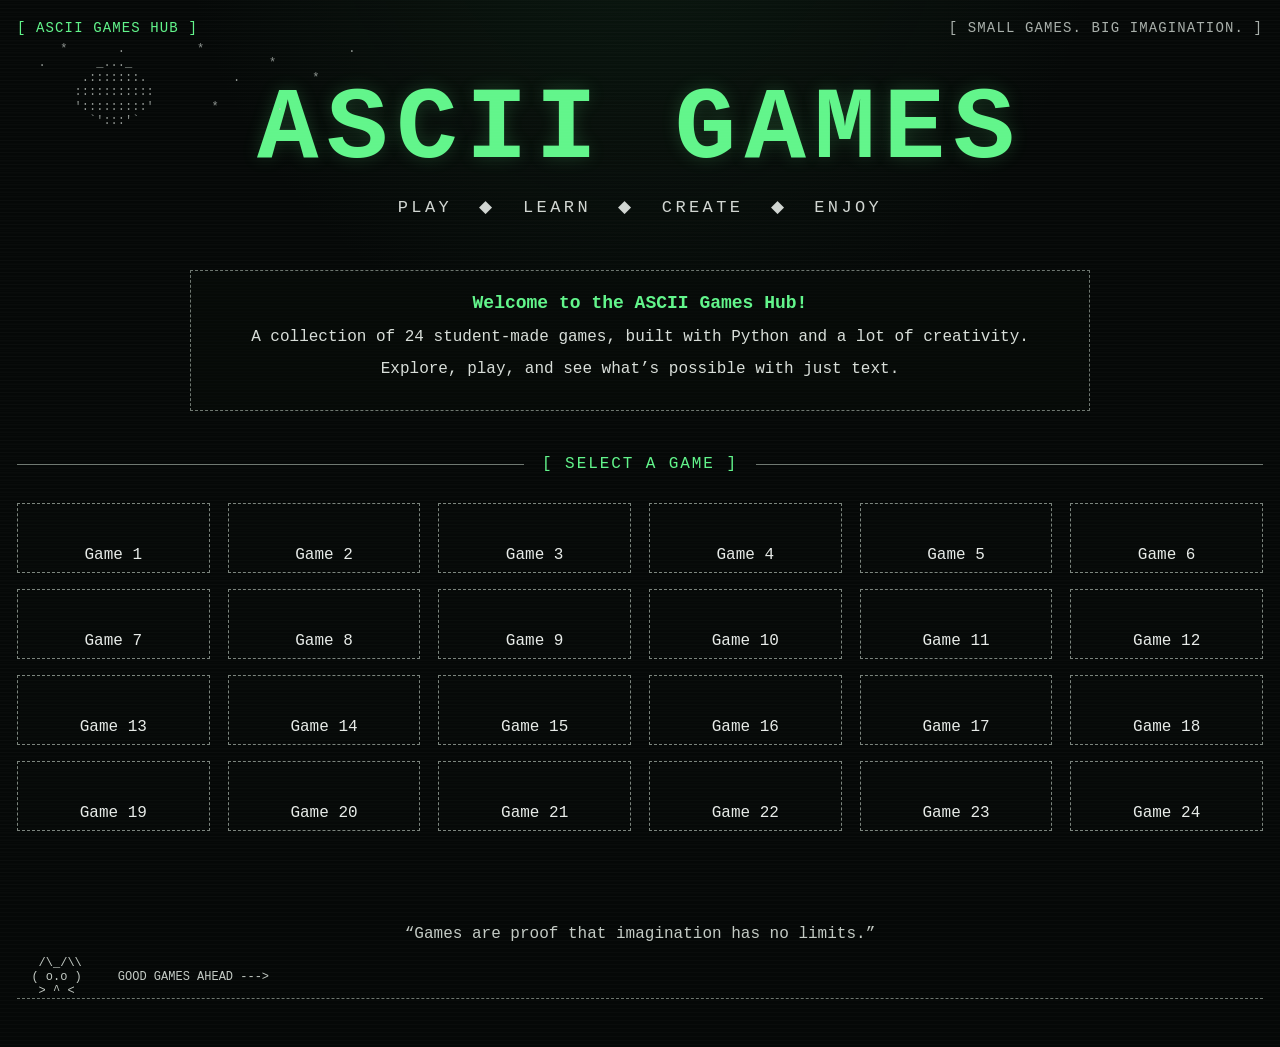
==== index.html @ b37fb8d6 "Add files via upload" ====
<!doctype html>
<html lang="en">
<head>
  <meta charset="utf-8" />
  <meta name="viewport" content="width=device-width, initial-scale=1" />
  <meta name="theme-color" content="#050807" />
  <title>ASCII Games Hub</title>
  <link rel="stylesheet" href="styles.css" />
</head>
<body class="hub-page">
  <main class="site-shell">
    <header class="topbar">
      <span>[ ASCII GAMES HUB ]</span>
      <span>[ SMALL GAMES. BIG IMAGINATION. ]</span>
    </header>

    <section class="hero" aria-labelledby="page-title">
      <pre class="hero-art" aria-hidden="true">      *       .          *                    .
   .       _..._                   *
         .:::::::.            .          *
        :::::::::::
        ':::::::::'        *        .
          `':::'`</pre>
      <h1 id="page-title" class="ascii-title">ASCII GAMES</h1>
      <p class="tagline">PLAY &nbsp;◆&nbsp; LEARN &nbsp;◆&nbsp; CREATE &nbsp;◆&nbsp; ENJOY</p>
    </section>

    <section class="intro-panel">
      <h2>Welcome to the ASCII Games Hub!</h2>
      <p>A collection of 24 student-made games, built with Python and a lot of creativity.</p>
      <p>Explore, play, and see what’s possible with just text.</p>
    </section>

    <div class="section-rule"><span>[ SELECT A GAME ]</span></div>

    <section id="game-grid" class="game-grid" aria-label="Games"></section>

    <footer class="site-footer">
      <pre aria-hidden="true">   /\_/\\
  ( o.o )     GOOD GAMES AHEAD ---&gt;
   &gt; ^ &lt;</pre>
      <p>“Games are proof that imagination has no limits.”</p>
    </footer>
  </main>

  <script src="app.js"></script>
</body>
</html>
---- styles.css ----
:root {
  --bg: #050807;
  --panel: #080d0a;
  --panel-2: #0b110d;
  --green: #62f58b;
  --green-dim: #2b9a4d;
  --text: #e8ede9;
  --muted: #a9b0ab;
  --line: #6e7770;
  --danger: #ff7f86;
  --shadow: rgba(98, 245, 139, 0.18);
}

* { box-sizing: border-box; }
html { background: var(--bg); }
body {
  margin: 0;
  min-height: 100vh;
  color: var(--text);
  background:
    radial-gradient(circle at 50% -10%, rgba(35, 95, 54, .18), transparent 35%),
    linear-gradient(rgba(255,255,255,.015) 1px, transparent 1px),
    var(--bg);
  background-size: auto, 100% 4px, auto;
  font-family: "SFMono-Regular", Consolas, "Liberation Mono", Menlo, monospace;
}

body::after {
  content: "";
  position: fixed;
  inset: 0;
  pointer-events: none;
  background: repeating-linear-gradient(0deg, rgba(255,255,255,.018), rgba(255,255,255,.018) 1px, transparent 1px, transparent 3px);
  mix-blend-mode: screen;
  opacity: .22;
}

a { color: inherit; }
button, input { font: inherit; }

.site-shell {
  width: min(1440px, calc(100% - 34px));
  margin: 0 auto;
  padding: 20px 0 48px;
}

.topbar {
  display: flex;
  justify-content: space-between;
  gap: 20px;
  color: var(--green);
  font-size: 14px;
  letter-spacing: .08em;
}
.topbar span:last-child { color: var(--muted); }

.hero { text-align: center; padding: 28px 0 18px; position: relative; }
.hero-art {
  position: absolute;
  inset: 6px auto auto 0;
  margin: 0;
  text-align: left;
  color: #c8cfca;
  font-size: 12px;
  line-height: 1.2;
  opacity: .7;
}

.ascii-title {
  margin: 18px 0 8px;
  color: var(--green);
  font-size: clamp(44px, 8vw, 108px);
  line-height: .95;
  letter-spacing: .08em;
  font-weight: 700;
  text-shadow: 0 0 18px var(--shadow);
}

.tagline { color: #d1d6d2; letter-spacing: .2em; font-size: clamp(11px, 1.6vw, 17px); }

.intro-panel {
  width: min(900px, 100%);
  margin: 18px auto 44px;
  border: 1px dashed var(--line);
  padding: 22px 28px;
  text-align: center;
  background: rgba(7, 11, 8, .68);
}
.intro-panel h2 { margin: 0 0 12px; color: var(--green); font-size: 18px; }
.intro-panel p { margin: 6px 0; color: #d8ded9; line-height: 1.6; }

.section-rule {
  display: flex;
  align-items: center;
  gap: 18px;
  color: var(--green);
  letter-spacing: .12em;
  margin-bottom: 30px;
  text-align: center;
}
.section-rule::before, .section-rule::after { content: ""; flex: 1; height: 1px; background: var(--line); }

.game-grid {
  display: grid;
  grid-template-columns: repeat(6, 1fr);
  gap: 16px 18px;
}

.game-card {
  min-height: 70px;
  border: 1px dashed #7b847d;
  display: grid;
  place-items: center;
  text-decoration: none;
  color: #e7ebe8;
  background: rgba(8, 13, 10, .46);
  transition: border-color .15s ease, color .15s ease, box-shadow .15s ease, transform .15s ease;
}
.game-card:hover, .game-card:focus-visible {
  color: var(--green);
  border-color: var(--green);
  box-shadow: 0 0 24px rgba(98,245,139,.08), inset 0 0 18px rgba(98,245,139,.025);
  transform: translateY(-2px);
  outline: none;
}
.game-card::before { content: ">"; opacity: 0; margin-right: 8px; }
.game-card:hover::before, .game-card:focus-visible::before { opacity: 1; }

.site-footer {
  margin-top: 38px;
  min-height: 130px;
  border-bottom: 1px dashed var(--line);
  display: grid;
  grid-template-columns: 1fr auto 1fr;
  align-items: end;
  color: #c3cac4;
}
.site-footer pre { margin: 0; font-size: 12px; }
.site-footer p { align-self: center; text-align: center; }

.runner-shell { width: min(1080px, calc(100% - 28px)); margin: 0 auto; padding: 28px 0 40px; }
.runner-header {
  display: grid;
  grid-template-columns: 1fr 2fr 1fr;
  align-items: center;
  gap: 18px;
  margin-bottom: 24px;
}
.runner-header > div { text-align: center; }
.runner-header h1 { margin: 5px 0 0; font-size: clamp(22px, 4vw, 38px); color: var(--green); }
.eyebrow { color: var(--muted); font-size: 13px; letter-spacing: .12em; }
.terminal-link { text-decoration: none; color: var(--green); font-size: 13px; }
.terminal-link:hover { text-decoration: underline; }

.terminal-button, .send-button {
  border: 1px solid var(--green-dim);
  color: var(--green);
  background: transparent;
  padding: 10px 14px;
  cursor: pointer;
}
.terminal-button { justify-self: end; }
.terminal-button:hover, .send-button:hover { background: rgba(98,245,139,.08); }
.terminal-button:disabled, .send-button:disabled { opacity: .35; cursor: not-allowed; }

.terminal-frame {
  border: 1px solid #718078;
  background: rgba(2, 6, 4, .88);
  box-shadow: 0 0 50px rgba(0,0,0,.4), inset 0 0 28px rgba(98,245,139,.018);
  min-height: 72vh;
  display: flex;
  flex-direction: column;
}
.terminal-bar {
  min-height: 44px;
  border-bottom: 1px solid #3c463f;
  display: flex;
  align-items: center;
  padding: 0 16px;
  gap: 10px;
  color: var(--muted);
  font-size: 12px;
  letter-spacing: .06em;
}
.status-dot { width: 8px; height: 8px; border-radius: 50%; background: var(--green); box-shadow: 0 0 10px var(--green); }
.terminal-output {
  flex: 1;
  padding: 22px;
  white-space: pre-wrap;
  overflow-wrap: anywhere;
  overflow-y: auto;
  line-height: 1.55;
  color: #edf4ef;
  min-height: 55vh;
}
.terminal-line { min-height: 1.55em; }
.terminal-line.system { color: var(--green); }
.terminal-line.error { color: var(--danger); }
.terminal-line.user { color: #a5ffbe; }

.terminal-input-row {
  border-top: 1px solid #3c463f;
  display: grid;
  grid-template-columns: auto 1fr auto;
  gap: 12px;
  align-items: center;
  padding: 14px 16px;
}
.prompt-symbol { color: var(--green); font-weight: bold; }
#terminal-input {
  width: 100%;
  border: 0;
  outline: 0;
  background: transparent;
  color: #fff;
  caret-color: var(--green);
}
#terminal-input:disabled { opacity: .45; }
.runner-note { text-align: center; color: var(--muted); font-size: 12px; margin-top: 16px; }

@media (max-width: 1000px) { .game-grid { grid-template-columns: repeat(4, 1fr); } }
@media (max-width: 720px) {
  .topbar { font-size: 10px; }
  .topbar span:last-child { display: none; }
  .hero-art { display: none; }
  .game-grid { grid-template-columns: repeat(2, 1fr); gap: 12px; }
  .runner-header { grid-template-columns: 1fr auto; }
  .runner-header > div { grid-column: 1 / -1; grid-row: 1; }
  .terminal-link { grid-column: 1; grid-row: 2; }
  .terminal-button { grid-column: 2; grid-row: 2; }
  .site-footer { grid-template-columns: 1fr; justify-items: center; gap: 20px; padding-bottom: 18px; }
  .site-footer pre { order: 2; }
}
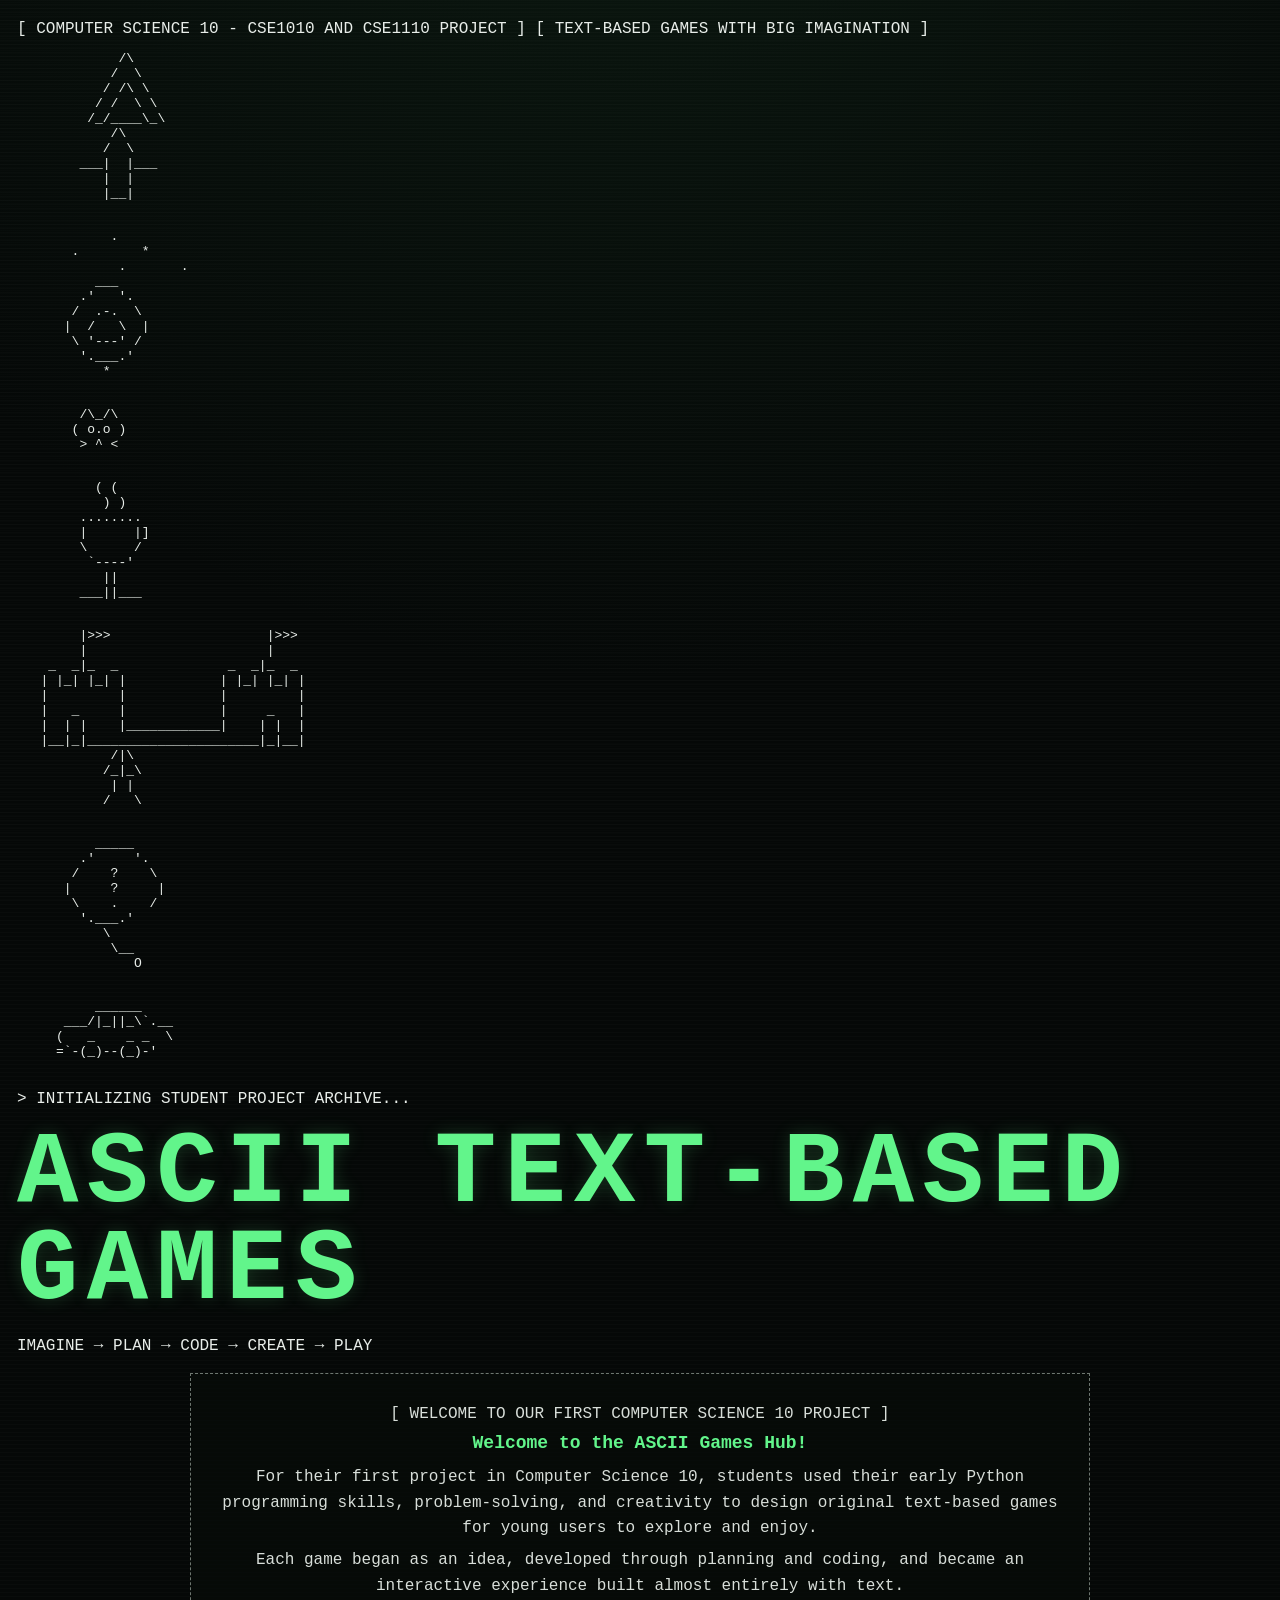
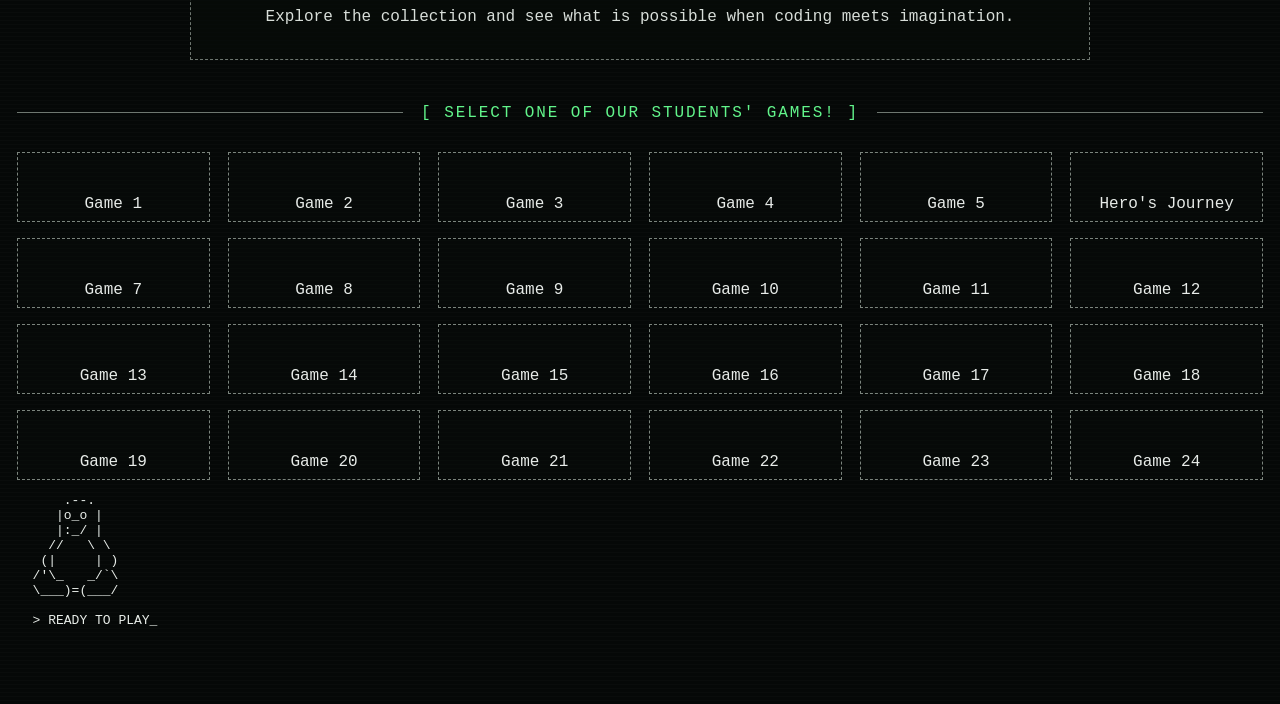
==== commit 57d8b90a: "new homepage" ====
--- a/index.html
+++ b/index.html
@@ -1,48 +1,277 @@
 <!doctype html>
 <html lang="en">
+
 <head>
   <meta charset="utf-8" />
-  <meta name="viewport" content="width=device-width, initial-scale=1" />
-  <meta name="theme-color" content="#050807" />
-  <title>ASCII Games Hub</title>
-  <link rel="stylesheet" href="styles.css" />
+
+  <meta
+    name="viewport"
+    content="width=device-width, initial-scale=1"
+  />
+
+  <meta
+    name="theme-color"
+    content="#050807"
+  />
+
+  <title>ASCII Text-Based Games | Computer Science 10</title>
+
+  <!-- Keep the original shared styling -->
+  <link
+    rel="stylesheet"
+    href="styles.css"
+  />
+
+  <!-- Homepage-only styling -->
+  <link
+    rel="stylesheet"
+    href="hub.css"
+  />
 </head>
+
 <body class="hub-page">
-  <main class="site-shell">
-    <header class="topbar">
-      <span>[ ASCII GAMES HUB ]</span>
-      <span>[ SMALL GAMES. BIG IMAGINATION. ]</span>
+
+  <main class="site-shell hub-shell">
+
+    <!-- ======================================================
+         TOP COURSE LABELS
+         ====================================================== -->
+
+    <header class="hub-topbar">
+
+      <span>
+        [ COMPUTER SCIENCE 10 - CSE1010 AND CSE1110 PROJECT ]
+      </span>
+
+      <span>
+        [ TEXT-BASED GAMES WITH BIG IMAGINATION ]
+      </span>
+
     </header>
 
-    <section class="hero" aria-labelledby="page-title">
-      <pre class="hero-art" aria-hidden="true">      *       .          *                    .
-   .       _..._                   *
-         .:::::::.            .          *
-        :::::::::::
-        ':::::::::'        *        .
-          `':::'`</pre>
-      <h1 id="page-title" class="ascii-title">ASCII GAMES</h1>
-      <p class="tagline">PLAY &nbsp;◆&nbsp; LEARN &nbsp;◆&nbsp; CREATE &nbsp;◆&nbsp; ENJOY</p>
+
+    <!-- ======================================================
+         DECORATIVE ASCII BACKGROUND
+         ====================================================== -->
+
+    <div
+      class="ascii-background"
+      aria-hidden="true"
+    >
+
+      <!-- Adventure / exploration -->
+      <pre class="ascii-decoration decor-adventure">
+             /\
+            /  \
+           / /\ \
+          / /  \ \
+         /_/____\_\
+            /\
+           /  \
+        ___|  |___
+           |  |
+           |__|
+      </pre>
+
+
+      <!-- Space -->
+      <pre class="ascii-decoration decor-space">
+            .
+       .        *
+             .       .
+          ___
+        .'   '.
+       /  .-.  \
+      |  /   \  |
+       \ '---' /
+        '.___.'
+           *
+      </pre>
+
+
+      <!-- Cat -->
+      <pre class="ascii-decoration decor-cat">
+        /\_/\
+       ( o.o )
+        > ^ <
+      </pre>
+
+
+      <!-- Cooking -->
+      <pre class="ascii-decoration decor-cooking">
+          ( (
+           ) )
+        ........
+        |      |]
+        \      /
+         `----'
+           ||
+        ___||___
+      </pre>
+
+
+      <!-- Castle / knight -->
+      <pre class="ascii-decoration decor-castle">
+        |>>>                    |>>>
+        |                       |
+    _  _|_  _              _  _|_  _
+   | |_| |_| |            | |_| |_| |
+   |         |            |         |
+   |   _     |            |     _   |
+   |  | |    |____________|    | |  |
+   |__|_|______________________|_|__|
+            /|\
+           /_|_\
+            | |
+           /   \
+      </pre>
+
+
+      <!-- Mystery -->
+      <pre class="ascii-decoration decor-mystery">
+          _____
+        .'     '.
+       /    ?    \
+      |     ?     |
+       \    .    /
+        '.___.'
+           \
+            \__
+               O
+      </pre>
+
+
+      <!-- Car -->
+      <pre class="ascii-decoration decor-car">
+          ______
+      ___/|_||_\`.__
+     (   _    _ _  \
+     =`-(_)--(_)-'
+      </pre>
+
+    </div>
+
+
+    <!-- ======================================================
+         HERO
+         ====================================================== -->
+
+    <section
+      class="hub-hero"
+      aria-labelledby="page-title"
+    >
+
+      <p class="hero-command">
+        &gt; INITIALIZING STUDENT PROJECT ARCHIVE...
+      </p>
+
+      <h1
+        id="page-title"
+        class="ascii-title hub-title"
+      >
+        ASCII TEXT-BASED GAMES
+      </h1>
+
+      <p class="project-process">
+        <span>IMAGINE</span>
+        <span class="process-arrow">→</span>
+
+        <span>PLAN</span>
+        <span class="process-arrow">→</span>
+
+        <span>CODE</span>
+        <span class="process-arrow">→</span>
+
+        <span>CREATE</span>
+        <span class="process-arrow">→</span>
+
+        <span>PLAY</span>
+      </p>
+
     </section>
 
-    <section class="intro-panel">
-      <h2>Welcome to the ASCII Games Hub!</h2>
-      <p>A collection of 24 student-made games, built with Python and a lot of creativity.</p>
-      <p>Explore, play, and see what’s possible with just text.</p>
+
+    <!-- ======================================================
+         INTRODUCTION
+         ====================================================== -->
+
+    <section class="intro-panel hub-intro">
+
+      <p class="intro-label">
+        [ WELCOME TO OUR FIRST COMPUTER SCIENCE 10 PROJECT ]
+      </p>
+
+      <h2>
+        Welcome to the ASCII Games Hub!
+      </h2>
+
+      <p>
+        For their first project in Computer Science 10,
+        students used their early Python programming skills,
+        problem-solving, and creativity to design original
+        text-based games for young users to explore and enjoy.
+      </p>
+
+      <p>
+        Each game began as an idea, developed through planning
+        and coding, and became an interactive experience built
+        almost entirely with text.
+      </p>
+
+      <p class="intro-highlight">
+        Explore the collection and see what is possible when
+        coding meets imagination.
+      </p>
+
     </section>
 
-    <div class="section-rule"><span>[ SELECT A GAME ]</span></div>
-
-    <section id="game-grid" class="game-grid" aria-label="Games"></section>
-
-    <footer class="site-footer">
-      <pre aria-hidden="true">   /\_/\\
-  ( o.o )     GOOD GAMES AHEAD ---&gt;
-   &gt; ^ &lt;</pre>
-      <p>“Games are proof that imagination has no limits.”</p>
+
+    <!-- ======================================================
+         GAME SELECTION
+         ====================================================== -->
+
+    <div class="section-rule hub-section-rule">
+
+      <span>
+        [ SELECT ONE OF OUR STUDENTS' GAMES! ]
+      </span>
+
+    </div>
+
+
+    <section
+      id="game-grid"
+      class="game-grid hub-game-grid"
+      aria-label="Student games"
+    >
+    </section>
+
+
+    <!-- ======================================================
+         SMALL BOTTOM ASCII DETAIL
+         ====================================================== -->
+
+    <footer class="hub-footer">
+
+      <pre aria-hidden="true">
+      .--.
+     |o_o |
+     |:_/ |
+    //   \ \
+   (|     | )
+  /'\_   _/`\
+  \___)=(___/
+
+  &gt; READY TO PLAY_
+      </pre>
+
     </footer>
+
   </main>
 
+
   <script src="app.js"></script>
+
 </body>
+
 </html>
--- a/styles.css
+++ b/styles.css
@@ -230,4 +230,76 @@
   .terminal-button { grid-column: 2; grid-row: 2; }
   .site-footer { grid-template-columns: 1fr; justify-items: center; gap: 20px; padding-bottom: 18px; }
   .site-footer pre { order: 2; }
-}
+
+  
+  /* =========================================
+   ANSI TERMINAL COLORS
+   ========================================= */
+
+.ansi-black {
+  color: #555555;
+}
+
+.ansi-red {
+  color: #ff5f5f;
+}
+
+.ansi-green {
+  color: #6dff85;
+}
+
+.ansi-yellow {
+  color: #ffd75f;
+}
+
+.ansi-blue {
+  color: #5f87ff;
+}
+
+.ansi-magenta {
+  color: #d787ff;
+}
+
+.ansi-cyan {
+  color: #5fffff;
+}
+
+.ansi-white {
+  color: #f1f1f1;
+}
+
+
+/* Bright ANSI colors */
+
+.ansi-bright-black {
+  color: #888888;
+}
+
+.ansi-bright-red {
+  color: #ff8787;
+}
+
+.ansi-bright-green {
+  color: #87ff9f;
+}
+
+.ansi-bright-yellow {
+  color: #ffff87;
+}
+
+.ansi-bright-blue {
+  color: #87afff;
+}
+
+.ansi-bright-magenta {
+  color: #ff87ff;
+}
+
+.ansi-bright-cyan {
+  color: #87ffff;
+}
+
+.ansi-bright-white {
+  color: #ffffff;
+}
+}
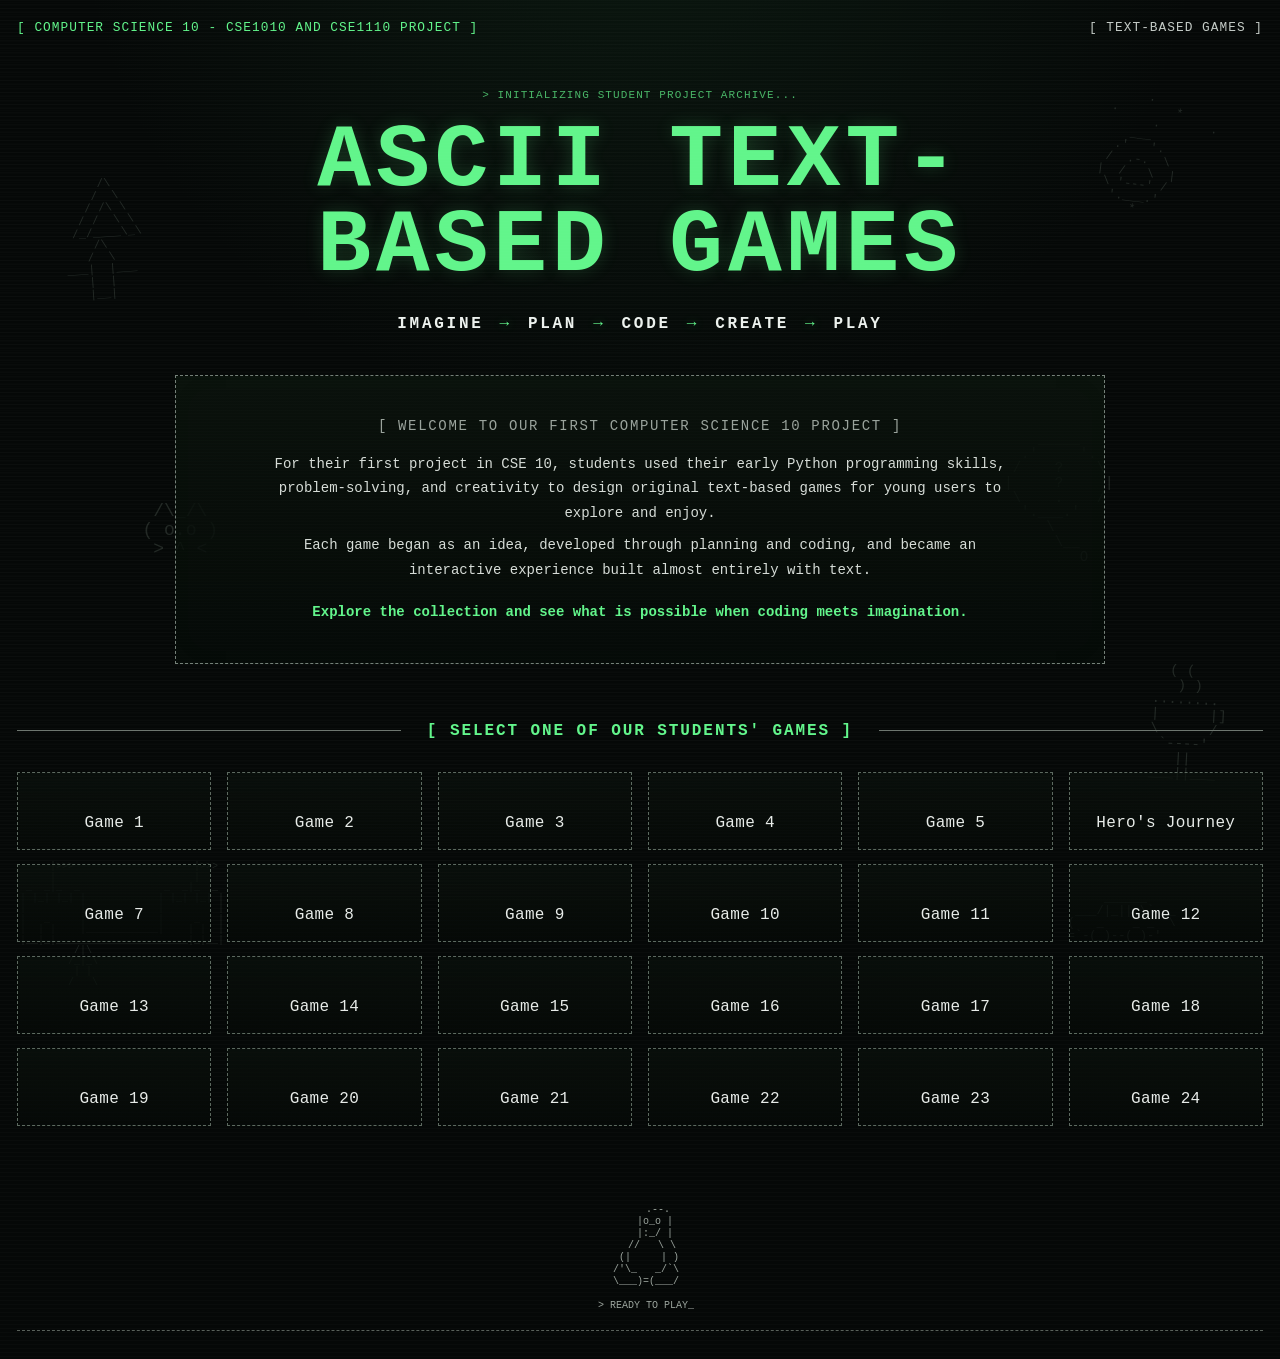
==== commit f6d3a767: "Update text in index.html for clarity" ====
--- a/index.html
+++ b/index.html
@@ -44,7 +44,7 @@
       </span>
 
       <span>
-        [ TEXT-BASED GAMES WITH BIG IMAGINATION ]
+        [ TEXT-BASED GAMES ]
       </span>
 
     </header>
@@ -201,12 +201,8 @@
         [ WELCOME TO OUR FIRST COMPUTER SCIENCE 10 PROJECT ]
       </p>
 
-      <h2>
-        Welcome to the ASCII Games Hub!
-      </h2>
-
       <p>
-        For their first project in Computer Science 10,
+        For their first project in CSE 10,
         students used their early Python programming skills,
         problem-solving, and creativity to design original
         text-based games for young users to explore and enjoy.
@@ -233,7 +229,7 @@
     <div class="section-rule hub-section-rule">
 
       <span>
-        [ SELECT ONE OF OUR STUDENTS' GAMES! ]
+        [ SELECT ONE OF OUR STUDENTS' GAMES ]
       </span>
 
     </div>
--- a/hub.css
+++ b/hub.css
@@ -0,0 +1,678 @@
+/* ==========================================================
+   COMPUTER SCIENCE 10
+   ASCII TEXT-BASED GAMES HUB
+   Homepage-only styling
+   ========================================================== */
+
+
+/* ----------------------------------------------------------
+   PAGE
+   ---------------------------------------------------------- */
+
+.hub-page {
+  overflow-x: hidden;
+}
+
+.hub-shell {
+  position: relative;
+  isolation: isolate;
+  min-height: 100vh;
+  padding-bottom: 28px;
+}
+
+
+/* ----------------------------------------------------------
+   TOP BAR
+   ---------------------------------------------------------- */
+
+.hub-topbar {
+  position: relative;
+  z-index: 5;
+
+  display: flex;
+  justify-content: space-between;
+  align-items: flex-start;
+
+  gap: 28px;
+
+  color: var(--green);
+
+  font-size: clamp(
+    10px,
+    1vw,
+    14px
+  );
+
+  letter-spacing: 0.08em;
+
+  text-transform: uppercase;
+}
+
+.hub-topbar span:last-child {
+  color: #c4cbc6;
+  text-align: right;
+}
+
+
+/* ----------------------------------------------------------
+   BACKGROUND ASCII ART
+   ---------------------------------------------------------- */
+
+.ascii-background {
+  position: absolute;
+
+  inset: 42px 0 0;
+
+  z-index: -1;
+
+  pointer-events: none;
+
+  overflow: hidden;
+}
+
+.ascii-decoration {
+  position: absolute;
+
+  margin: 0;
+
+  color: rgba(
+    178,
+    203,
+    184,
+    0.17
+  );
+
+  font-family:
+    "SFMono-Regular",
+    Consolas,
+    "Liberation Mono",
+    Menlo,
+    monospace;
+
+  line-height: 1.05;
+
+  white-space: pre;
+
+  user-select: none;
+}
+
+
+/* Adventure */
+
+.decor-adventure {
+  top: 130px;
+  left: -15px;
+
+  font-size: 13px;
+
+  transform:
+    rotate(-4deg)
+    scale(0.9);
+}
+
+
+/* Space */
+
+.decor-space {
+  top: 48px;
+  right: 4%;
+
+  font-size: 12px;
+
+  transform: rotate(7deg);
+}
+
+
+/* Cat */
+
+.decor-cat {
+  top: 460px;
+  left: 4%;
+
+  font-size: 18px;
+}
+
+
+/* Cooking */
+
+.decor-cooking {
+  top: 620px;
+  right: 3%;
+
+  font-size: 14px;
+
+  transform: rotate(3deg);
+}
+
+
+/* Castle */
+
+.decor-castle {
+  top: 820px;
+  left: -15px;
+
+  font-size: 10px;
+
+  opacity: 0.8;
+}
+
+
+/* Mystery */
+
+.decor-mystery {
+  top: 390px;
+  right: 12%;
+
+  font-size: 14px;
+}
+
+
+/* Car */
+
+.decor-car {
+  top: 850px;
+  right: 7%;
+
+  font-size: 12px;
+}
+
+
+/* ----------------------------------------------------------
+   HERO
+   ---------------------------------------------------------- */
+
+.hub-hero {
+  position: relative;
+
+  z-index: 2;
+
+  text-align: center;
+
+  padding:
+    54px
+    24px
+    34px;
+}
+
+.hero-command {
+  margin:
+    0
+    0
+    18px;
+
+  color: rgba(
+    98,
+    245,
+    139,
+    0.72
+  );
+
+  font-size: 11px;
+
+  letter-spacing: 0.1em;
+}
+
+.hub-title {
+  max-width: 1200px;
+
+  margin:
+    10px
+    auto
+    20px;
+
+  font-size: clamp(
+    44px,
+    7vw,
+    100px
+  );
+
+  line-height: 0.95;
+
+  letter-spacing: 0.055em;
+
+  text-wrap: balance;
+}
+
+
+/* ----------------------------------------------------------
+   DESIGN PROCESS
+   ---------------------------------------------------------- */
+
+.project-process {
+  display: flex;
+
+  justify-content: center;
+
+  align-items: center;
+
+  flex-wrap: wrap;
+
+  gap:
+    10px
+    16px;
+
+  margin:
+    26px
+    auto
+    0;
+
+  color: #e0e5e1;
+
+  font-size: clamp(
+    11px,
+    1.35vw,
+    16px
+  );
+
+  letter-spacing: 0.17em;
+
+  font-weight: 600;
+}
+
+.project-process span:not(.process-arrow) {
+  color: #edf2ee;
+}
+
+.process-arrow {
+  color: var(--green);
+
+  text-shadow:
+    0 0 10px
+    rgba(
+      98,
+      245,
+      139,
+      0.4
+    );
+}
+
+
+/* ----------------------------------------------------------
+   INTRO PANEL
+   ---------------------------------------------------------- */
+
+.hub-intro {
+  position: relative;
+
+  z-index: 2;
+
+  width: min(
+    930px,
+    calc(100% - 40px)
+  );
+
+  margin:
+    8px
+    auto
+    58px;
+
+  padding:
+    30px
+    40px;
+
+  border:
+    1px dashed
+    rgba(
+      145,
+      158,
+      149,
+      0.8
+    );
+
+  background:
+    linear-gradient(
+      180deg,
+      rgba(
+        10,
+        18,
+        12,
+        0.9
+      ),
+      rgba(
+        5,
+        10,
+        7,
+        0.74
+      )
+    );
+
+  box-shadow:
+    inset 0 0 35px
+    rgba(
+      98,
+      245,
+      139,
+      0.015
+    );
+}
+
+.intro-label {
+  margin-bottom: 13px !important;
+
+  color: #9aa39c !important;
+
+  font-size: 10px;
+
+  letter-spacing: 0.12em;
+}
+
+.hub-intro h2 {
+  margin-bottom: 18px;
+
+  font-size: clamp(
+    17px,
+    1.7vw,
+    21px
+  );
+}
+
+.hub-intro p {
+  max-width: 770px;
+
+  margin:
+    8px
+    auto;
+
+  color: #d6dcd7;
+
+  font-size: 14px;
+
+  line-height: 1.75;
+}
+
+.hub-intro .intro-highlight {
+  margin-top: 18px;
+
+  color: var(--green);
+
+  font-weight: 600;
+}
+
+
+/* ----------------------------------------------------------
+   SECTION DIVIDER
+   ---------------------------------------------------------- */
+
+.hub-section-rule {
+  position: relative;
+
+  z-index: 2;
+
+  margin-bottom: 32px;
+}
+
+.hub-section-rule span {
+  padding:
+    0
+    8px;
+
+  white-space: nowrap;
+
+  font-weight: 600;
+}
+
+
+/* ----------------------------------------------------------
+   GAME GRID
+   ---------------------------------------------------------- */
+
+.hub-game-grid {
+  position: relative;
+
+  z-index: 2;
+
+  gap:
+    14px
+    16px;
+}
+
+.hub-game-grid .game-card {
+  position: relative;
+
+  min-height: 78px;
+
+  padding:
+    14px
+    16px;
+
+  overflow: hidden;
+
+  border:
+    1px dashed
+    rgba(
+      126,
+      142,
+      130,
+      0.72
+    );
+
+  background:
+    linear-gradient(
+      180deg,
+      rgba(
+        10,
+        17,
+        12,
+        0.72
+      ),
+      rgba(
+        5,
+        9,
+        7,
+        0.64
+      )
+    );
+
+  letter-spacing: 0.02em;
+}
+
+
+/* Small terminal line inside card */
+
+.hub-game-grid .game-card::after {
+  content: "_";
+
+  position: absolute;
+
+  right: 10px;
+  bottom: 7px;
+
+  color: rgba(
+    98,
+    245,
+    139,
+    0
+  );
+
+  transition:
+    color
+    0.15s ease;
+}
+
+.hub-game-grid .game-card:hover::after,
+.hub-game-grid .game-card:focus-visible::after {
+  color: var(--green);
+}
+
+
+/* Brighter hover */
+
+.hub-game-grid .game-card:hover,
+.hub-game-grid .game-card:focus-visible {
+  background:
+    linear-gradient(
+      180deg,
+      rgba(
+        20,
+        46,
+        27,
+        0.72
+      ),
+      rgba(
+        7,
+        18,
+        10,
+        0.8
+      )
+    );
+
+  box-shadow:
+    0
+    0
+    26px
+    rgba(
+      98,
+      245,
+      139,
+      0.07
+    ),
+    inset
+    0
+    0
+    18px
+    rgba(
+      98,
+      245,
+      139,
+      0.035
+    );
+}
+
+
+/* ----------------------------------------------------------
+   FOOTER
+   ---------------------------------------------------------- */
+
+.hub-footer {
+  position: relative;
+
+  z-index: 2;
+
+  display: flex;
+
+  justify-content: center;
+
+  margin-top: 62px;
+
+  padding:
+    16px
+    0
+    6px;
+
+  border-bottom:
+    1px dashed
+    rgba(
+      110,
+      119,
+      112,
+      0.8
+    );
+}
+
+.hub-footer pre {
+  margin: 0;
+
+  color: #9da69f;
+
+  font-size: 10px;
+
+  line-height: 1.2;
+
+  text-align: center;
+}
+
+
+/* ----------------------------------------------------------
+   RESPONSIVE
+   ---------------------------------------------------------- */
+
+@media (max-width: 900px) {
+
+  .hub-topbar {
+    align-items: flex-start;
+
+    flex-direction: column;
+
+    gap: 8px;
+  }
+
+  .hub-topbar span:last-child {
+    text-align: left;
+  }
+
+  .hub-hero {
+    padding-top: 42px;
+  }
+
+  .decor-castle,
+  .decor-cooking,
+  .decor-mystery {
+    opacity: 0.4;
+  }
+
+}
+
+
+@media (max-width: 720px) {
+
+  .hub-title {
+    font-size: clamp(
+      38px,
+      12vw,
+      64px
+    );
+
+    letter-spacing: 0.025em;
+  }
+
+  .project-process {
+    gap:
+      8px
+      10px;
+
+    letter-spacing: 0.08em;
+  }
+
+  .hub-intro {
+    padding:
+      24px
+      22px;
+  }
+
+  .hub-section-rule span {
+    white-space: normal;
+
+    font-size: 11px;
+  }
+
+  .ascii-decoration {
+    opacity: 0.5;
+  }
+
+  .decor-adventure,
+  .decor-space {
+    display: none;
+  }
+
+}
+
+
+@media (max-width: 480px) {
+
+  .hero-command {
+    font-size: 9px;
+  }
+
+  .project-process {
+    font-size: 10px;
+  }
+
+  .process-arrow {
+    font-size: 9px;
+  }
+
+  .hub-footer {
+    margin-top: 38px;
+  }
+
+}
